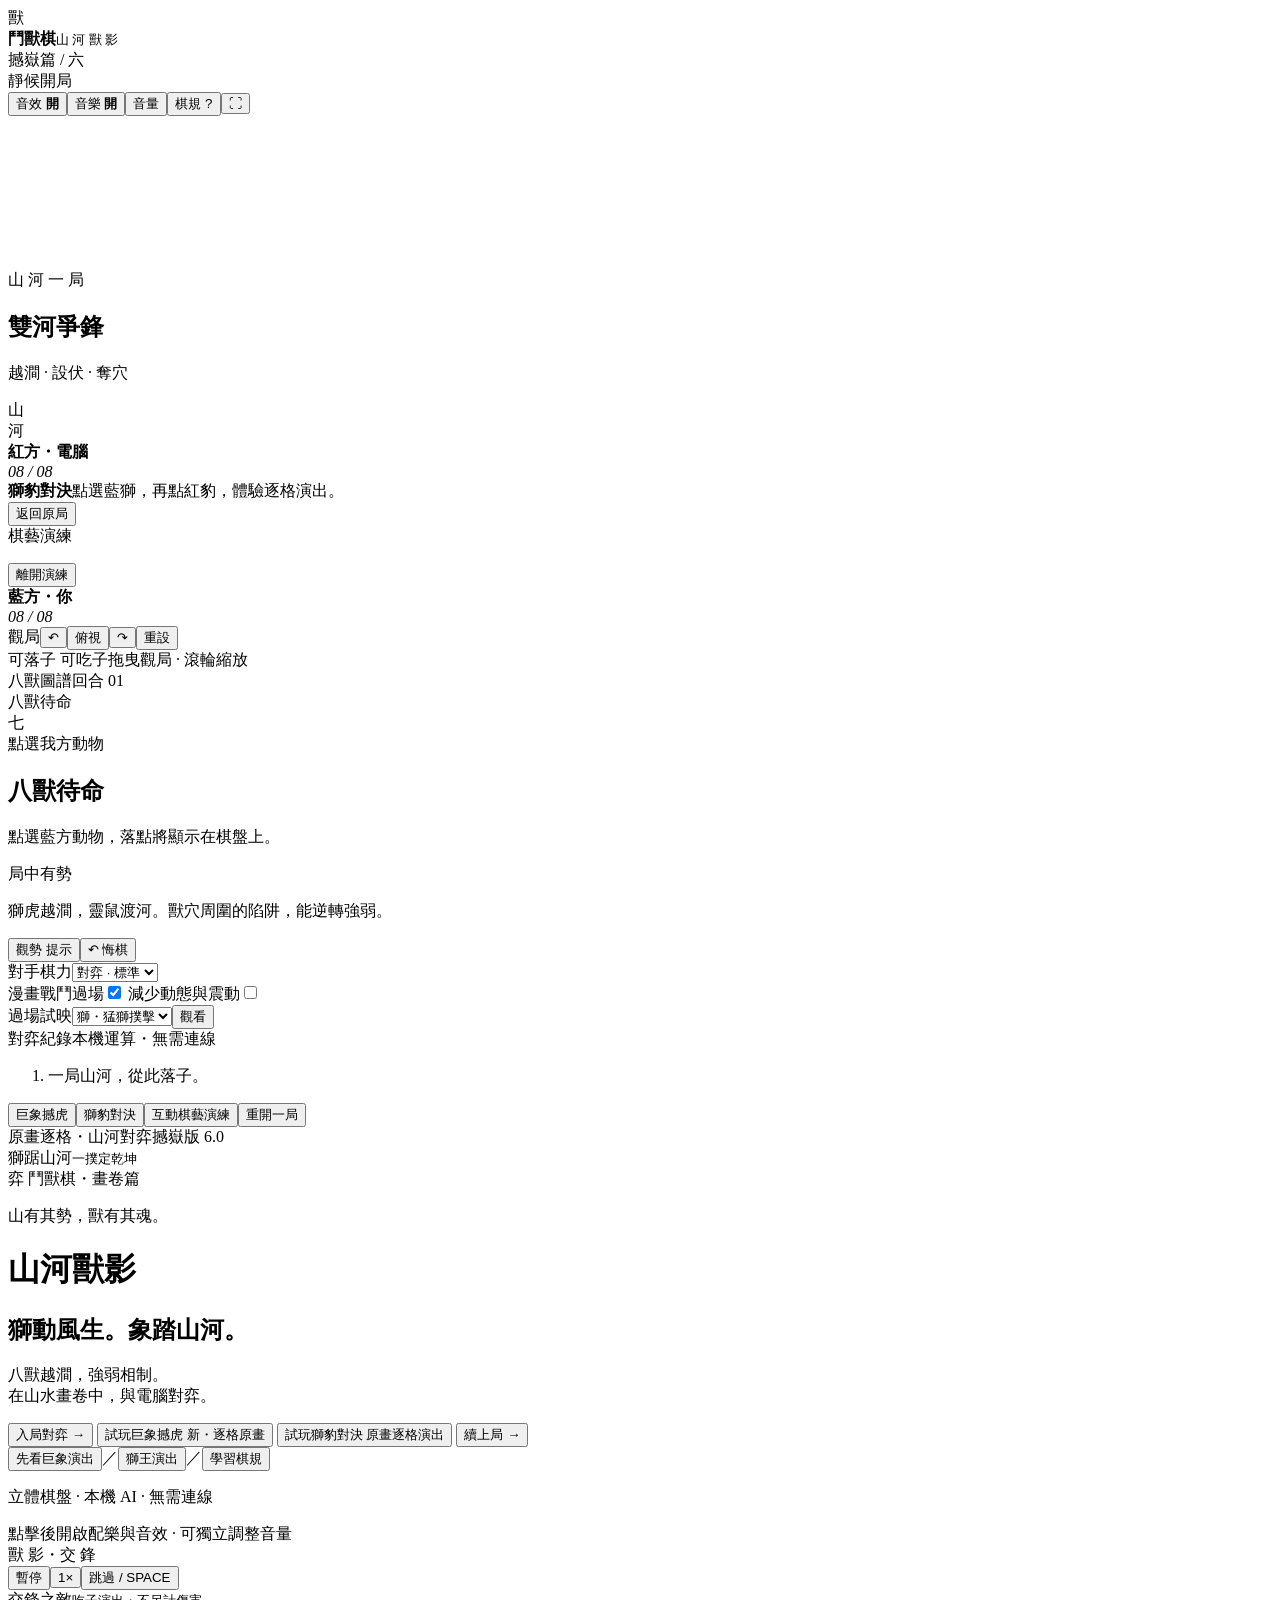
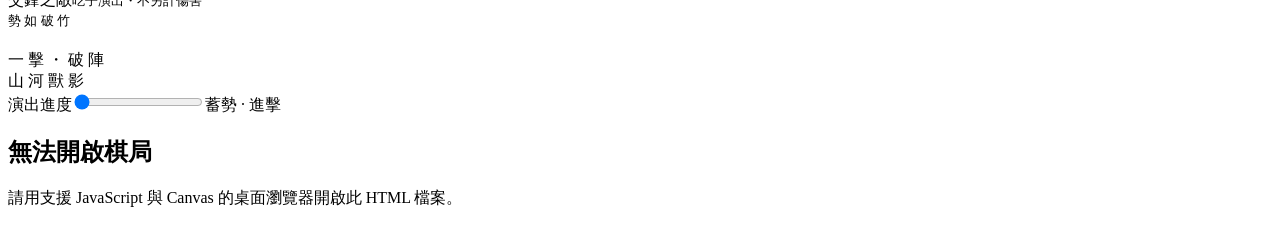
==== game/src/index.html @ 5ff9dad8 "Import approved painted game as Jungle King baseline" ====
<!doctype html>
<html lang="zh-Hant">
<head><meta name="application-name" content="Jungle King">
<meta charset="utf-8"><meta name="viewport" content="width=device-width,initial-scale=1,viewport-fit=cover"><meta name="theme-color" content="#1b2723">
<meta name="description" content="山河獸影：寫實漫畫風鬥獸棋。立體山水棋盤、八獸對弈、漫畫戰鬥過場，可離線與電腦對戰。">
<title>Jungle King | 山河獸影 · 撼嶽篇｜鬥獸棋</title>
<style>/*__CSS__*/</style>

</head>
<body>
<div id="app">
<header class="topbar">
 <div class="brand"><span class="brand-mark">獸</span><div><b>鬥獸棋</b><small>山 河 獸 影</small></div><span class="version">撼嶽篇 / 六</span></div>
 <div id="turnIndicator" class="turn-indicator" role="status"><i></i><span>靜候開局</span></div>
 <nav class="top-actions" aria-label="遊戲設定"><button id="soundBtn" class="icon-btn" aria-pressed="true">音效 <b>開</b></button><button id="musicBtn" class="icon-btn" title="踏嶽行軍・弦樂、撥弦、低銅管與戰鼓" aria-pressed="true">音樂 <b>開</b></button><button id="audioBtn" class="icon-btn" title="音樂與音效音量">音量</button><button id="helpBtn" class="icon-btn">棋規 <span>?</span></button><button id="fullBtn" class="icon-btn fullscreen" title="全螢幕">⛶</button></nav>
</header>
<main class="game-layout">
 <section id="arena" class="arena" aria-label="立體山水鬥獸棋棋盤">
  <canvas id="scene" tabindex="0" aria-label="點選我方動物，再點落點。拖曳旋轉棋盤，滾輪縮放；亦可使用方向鍵與 Enter。"></canvas>
  <div class="battlefield-title"><span class="eyebrow">山 河 一 局</span><h2>雙河爭鋒</h2><p>越澗 · 設伏 · 奪穴</p></div>
  <div class="field-seal" aria-hidden="true">山<br>河</div>
  <div class="side-status enemy"><span class="side-dot"></span><b>紅方・電腦</b><div id="enemyRoster" class="roster"></div><em id="enemyCount">08 / 08</em></div>
  <div id="pieceLabels" class="piece-labels" aria-hidden="true"></div><div id="boardCoords" class="board-coords" aria-hidden="true"></div>
  <div id="floatingMessage" class="floating-message" role="status" aria-live="polite"></div>
  <div id="scenarioBanner" class="scenario-banner hidden"><div><b id="scenarioTitle">獅豹對決</b><span id="scenarioInstruction">點選藍獅，再點紅豹，體驗逐格演出。</span></div><button id="exitScenario" class="small-btn">返回原局</button></div>
  <div id="trainingBanner" class="training-banner hidden"><div><span class="eyebrow">棋藝演練</span><b id="trainingTitle"></b><p id="trainingDesc"></p></div><button id="exitTraining" class="small-btn">離開演練</button></div>
  <div class="side-status player"><span class="side-dot"></span><b>藍方・你</b><div id="playerRoster" class="roster"></div><em id="playerCount">08 / 08</em></div>
  <div class="camera-controls"><span>觀局</span><button id="rotateLeft" title="向左旋轉">↶</button><button id="viewBtn" title="切換俯視">俯視</button><button id="rotateRight" title="向右旋轉">↷</button><button id="resetCamera" title="重設視角">重設</button></div>
  <div class="arena-caption"><span><i class="legend-dot"></i> 可落子</span><span><i class="legend-dot capture"></i> 可吃子</span><span class="drag-hint">拖曳觀局 · 滾輪縮放</span></div>
 </section>
 <aside class="command-panel">
  <div class="panel-heading"><span class="eyebrow">八獸圖譜</span><span id="roundLabel">回合 01</span></div>
  <section id="unitCard" class="unit-card"><div class="unit-visual"><span id="unitCode" class="unit-code">八獸待命</span><div id="unitPortrait"></div><span id="unitRank" class="unit-rank">七</span></div><div class="unit-info"><span id="unitClass" class="eyebrow">點選我方動物</span><h2 id="unitName">八獸待命</h2><div id="rankBars" class="rank-bars"></div><p id="unitDesc">點選藍方動物，落點將顯示在棋盤上。</p></div></section>
  <div id="tacticalStatus" class="tactical-status"><span class="eyebrow">局中有勢</span><p>獅虎越澗，靈鼠渡河。獸穴周圍的陷阱，能逆轉強弱。</p></div>
  <div class="action-row"><button id="hintBtn" class="action-btn">觀勢 <span>提示</span></button><button id="undoBtn" class="action-btn">↶ <span>悔棋</span></button></div>
  <div class="settings-row"><label for="difficulty">對手棋力</label><select id="difficulty"><option value="easy">初試 · 入門</option><option value="normal" selected>對弈 · 標準</option><option value="hard">高手 · 挑戰</option></select></div>
  <label class="toggle-row" for="cinematic"><span>漫畫戰鬥過場</span><input id="cinematic" type="checkbox" checked><span class="switch"></span></label>
  <label class="toggle-row" for="reduced"><span>減少動態與震動</span><input id="reduced" type="checkbox"><span class="switch"></span></label>
  <div class="demo-row"><label for="demoAnimal">過場試映</label><select id="demoAnimal" aria-label="選擇演示動物"><option value="7">獅・猛獅撲擊</option><option value="6">虎・猛虎躍澗</option><option value="5">豹・豹影閃擊</option><option value="4">狼・蒼狼追獵</option><option value="3">狗・獵犬突襲</option><option value="2">貓・靈貓疾撲</option><option value="1">鼠・靈鼠穿陣</option><option value="8">象・巨象撼地</option></select><button id="demoBtn" class="small-btn">觀看</button></div>
  <section class="battle-log"><div class="log-title"><span class="eyebrow">對弈紀錄</span><span id="aiStats">本機運算・無需連線</span></div><ol id="log"><li class="log-empty">一局山河，從此落子。</li></ol></section>
  <div class="secondary-actions"><button id="elephantScenarioBtn" class="small-btn">巨象撼虎</button><button id="scenarioBtn" class="small-btn">獅豹對決</button><button id="trainingBtn" class="small-btn">互動棋藝演練</button><button id="newBtn" class="small-btn">重開一局</button></div>
  <div class="panel-footer"><span>原畫逐格・山河對弈</span><span>撼嶽版 6.0</span></div>
 </aside>
</main>
<div id="intro" class="intro-overlay">
 <div class="intro-window painted-intro">
  <div class="cover-painting" id="coverPainting" aria-hidden="true"></div>
  <div class="cover-wash" aria-hidden="true"></div>
  <div class="cover-inscription" aria-hidden="true"><span>獅踞山河</span><small>一撲定乾坤</small></div>
  <div class="intro-copy">
   <div class="eyebrow"><span class="seal-mini">弈</span> 鬥獸棋・畫卷篇</div>
   <p class="intro-kicker">山有其勢，獸有其魂。</p>
   <h1>山河<span>獸影</span></h1>
   <div class="intro-rule"></div>
   <h2>獅動風生。象踏山河。</h2>
   <p class="intro-desc">八獸越澗，強弱相制。<br>在山水畫卷中，與電腦對弈。</p>
   <button id="startBtn" class="primary-btn">入局對弈 <span>→</span></button>
   <button id="elephantIntro" class="scenario-launch elephant-launch">試玩巨象撼虎 <span>新・逐格原畫</span></button>
   <button id="scenarioIntro" class="scenario-launch">試玩獅豹對決 <span>原畫逐格演出</span></button>
   <button id="resumeBtn" class="resume-btn hidden">續上局 →</button>
   <div class="intro-bottom"><button id="introElephantDemo">先看巨象演出</button><span>／</span><button id="introDemo">獅王演出</button><span>／</span><button id="introTraining">學習棋規</button></div>
   <p class="edition-note">立體棋盤 · 本機 AI · 無需連線</p>
  </div>
  <div class="intro-footnote">點擊後開啟配樂與音效 · 可獨立調整音量</div>
 </div>
</div>
<div id="battleUI" class="battle-ui hidden" aria-live="polite">
 <div class="cinema-bar top"><span>獸 影・交 鋒</span><span id="battleWho"></span><span id="filmKind" class="film-kind"></span><div class="film-controls"><button id="pauseBattle" aria-pressed="false" title="暫停演出">暫停</button><button id="speedBattle" title="切換播放速度">1×</button><button id="skipBattle">跳過 / SPACE</button></div></div>
 <div id="battleCutin" class="battle-cutin"><div id="battlePortrait"></div><div class="cutin-copy"><span id="battleUnitCode" class="eyebrow"></span><b id="battleQuote"></b></div></div>
 <div class="battle-target"><span>交鋒之敵</span><b id="targetName"></b><small>吃子演出・不另計傷害</small></div>
 <div id="attackTitle" class="attack-title"><small>勢 如 破 竹</small><h2 id="attackName"></h2></div>
 <div id="impactWord" class="impact-word" role="img" aria-label="破・擊破敵獸"><img id="brushImpact" alt="" draggable="false"><span>一 擊 ・ 破 陣</span></div><div id="impactFlash" class="impact-flash"></div><div class="speed-lines"></div>
 <div class="cinema-bar bottom"><span>山 河 獸 影</span><div class="energy-meter"><i></i></div><label class="film-seek-label"><span class="sr-only">演出進度</span><input id="filmSeek" type="range" min="0" max="1000" value="0" aria-label="演出進度"></label><span id="combatTime">蓄勢 · 進擊</span></div>
</div>
<dialog id="helpDialog" class="modal help-modal"><div class="modal-header"><div><span class="eyebrow">入局須知</span><h2>棋規與操作</h2></div><button class="close-dialog" data-close="helpDialog" aria-label="關閉">×</button></div>
 <div class="rules-goal"><b>奪穴，即勝。</b><p>任何一隻動物進入敵方獸穴，立即獲勝。吃掉所有敵子，或令對方無合法走法，也會獲勝。</p></div><div class="rank-reference" id="rankReference"></div>
 <div class="rule-grid"><section><h3>一・行棋與強弱</h3><p>每次走一隻，向上、下、左、右一格，不走斜線。高階可吃同階或低階，不可走進自己的獸穴。</p></section><section><h3>二・鼠能勝象</h3><p>陸地上的鼠能吃象，象不能吃鼠。只有鼠能進水；水中兩鼠可以互吃，不能跨越岸線吃子。</p></section><section><h3>三・獅虎越澗</h3><p>獅、虎可沿橫向或直向跳至對岸，落點仍按等級判定吃子。路線有任何一方的鼠，都不能跳。</p></section><section><h3>四・陷阱與和局</h3><p>走進敵方陷阱，就能被對方任何棋子吃掉；離開後恢復。相同局面及輪次出現三次，或連續100手未吃子，判和。</p></section></div>
 <div class="manual-controls"><b>操作</b><p>點選我方動物，再點高亮格。拖曳旋轉、滾輪縮放；方向鍵移動游標、Enter 選取、Esc 取消。戰鬥時按 Space 跳過，P 暫停；上方可切換半速與原速。試映時可拖動進度條。悔棋會撤回你和電腦的上一輪。</p><p>戰鬥過場只呈現吃子，不改變規則，沒有血量、暴擊或命中率。獅對豹採用已確認的16幅連續原畫，呈現伏身、蹬地、騰空、接觸與落地；獅對其他動物使用只包含獅子的逐格特寫，保留正確對手；巨象對虎採用13幅獨立姿勢原畫，呈現移重、踏進、重壓與落定；象對其他動物使用象的逐格特寫，保留正確對手。其餘六種動物的進攻仍以漫畫分鏡呈現，不冒用獅或象的片段。棋盤為立體投影配插畫棋子，並非完整3D動物模型。原創配樂、同步戰鼓聲軌與合成動物叫聲已嵌入本檔，無需連線。切換到其他分頁時暫停聲音及過場。</p></div>
 <p class="source-note">本版採「狼四、狗三」及以上規則，地方玩法可能不同。插畫取自本次對話中已確認的概念圖，局面由程式即時繪製，不是將概念圖當作可點擊棋盤。</p><button class="primary-btn" data-close="helpDialog">返回棋局 →</button>
</dialog>
<dialog id="audioDialog" class="modal audio-modal"><div class="modal-header"><div><span class="eyebrow">山河有聲</span><h2>弦音與戰鼓</h2></div><button class="close-dialog" data-close="audioDialog" aria-label="關閉">×</button></div>
<p class="audio-description">落子聽弦，交鋒聞鼓。《踏嶽行軍》：132拍／分鐘，32小節主題。撥弦與笛聲呼應，弦樂、低銅管、太鼓與定音鼓推進；交鋒時同步加入戰鼓層，命中一刻配樂稍讓位給獸鳴與重擊。</p>
<div class="audio-slider"><label for="musicVolume">背景配樂 <output id="musicVolumeValue" for="musicVolume">48%</output></label><input id="musicVolume" type="range" min="0" max="100" value="48" aria-label="背景配樂音量"></div>
<div class="audio-slider"><label for="sfxVolume">動物與戰鬥音效 <output id="sfxVolumeValue" for="sfxVolume">72%</output></label><input id="sfxVolume" type="range" min="0" max="100" value="72" aria-label="音效音量"></div>
<div class="sound-audition"><label for="soundAnimal">獸鳴試聽</label><select id="soundAnimal"><option value="8">象・嘶鳴</option><option value="7">獅・低吼</option><option value="6">虎・咆哮</option><option value="5">豹・嘶吼</option><option value="4">狼・長嚎</option><option value="3">犬・吠聲</option><option value="2">貓・嘶叫</option><option value="1">鼠・尖鳴</option></select><button id="testAnimalCall" class="action-btn">試聽獸鳴</button></div><div class="audio-controls"><button id="audioMusicToggle" class="action-btn">暫停配樂</button><button id="testSound" class="action-btn">試聽擊破音效</button></div><p class="audio-note">右上角可分別關閉音樂及音效。設定儲存在這個瀏覽器；獸鳴為分物種設計的合成擬聲，不是野生動物錄音。配樂採 TimGM6mb 樂器音色演奏原創旋律。</p></dialog>
<dialog id="confirmDialog" class="modal compact-modal"><div class="eyebrow">另起一局</div><h2>重開棋局？</h2><p>目前棋局與悔棋紀錄會被重設，音效及難度設定不變。</p><div class="modal-buttons"><button class="action-btn" data-close="confirmDialog">保留棋局</button><button id="confirmNew" class="primary-btn">重新開局</button></div></dialog>
<dialog id="resultDialog" class="modal result-modal"><span id="resultCode" class="eyebrow"></span><div id="resultEmblem">勝</div><h2 id="resultTitle"></h2><p id="resultReason"></p><div id="resultSummary"></div><div class="modal-buttons"><button id="reviewBtn" class="action-btn">檢視棋盤</button><button id="rematchBtn" class="primary-btn">再戰一局 →</button></div></dialog>
<div id="toast" class="toast" role="status" aria-live="polite"></div><div id="fatal" class="fatal hidden"><h2>無法開啟棋局</h2><p id="fatalText"></p><p>請用支援 JavaScript 與 Canvas 的桌面瀏覽器開啟此 HTML 檔案。</p></div><noscript><div class="open-file-note">請將此 HTML 檔案儲存後，在 Chrome、Edge、Firefox 或 Safari 開啟。聊天或檔案管理器的預覽不一定會執行遊戲。</div></noscript>
</div>
<script>/*__ASSETS__*/</script><script>/*__RULES__*/</script><script>/*__AI__*/</script><script>/*__AUDIO_ASSETS__*/</script><script>/*__AUDIO__*/</script><script>/*__COMBAT__*/</script><script>/*__PAINTED__*/</script><script>/*__RENDERER__*/</script><script>/*__APP__*/</script>
</body>
</html>
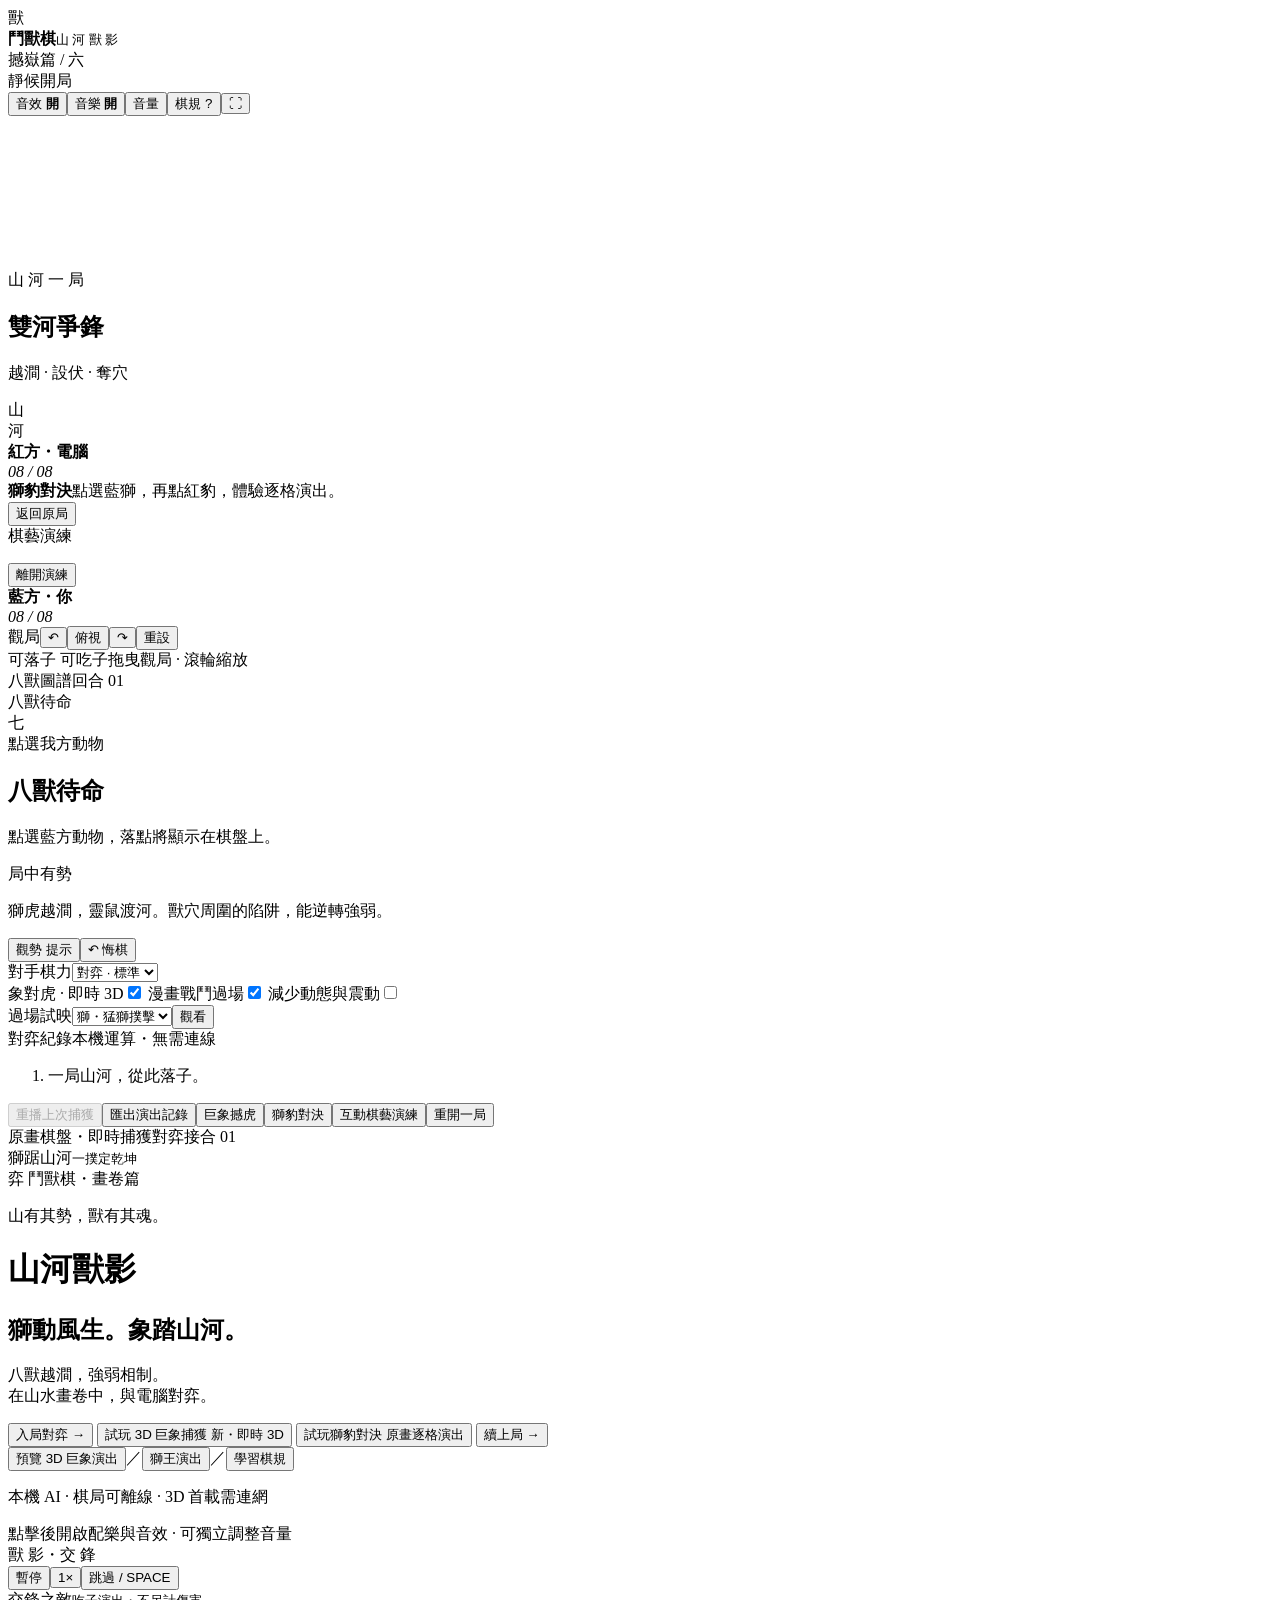
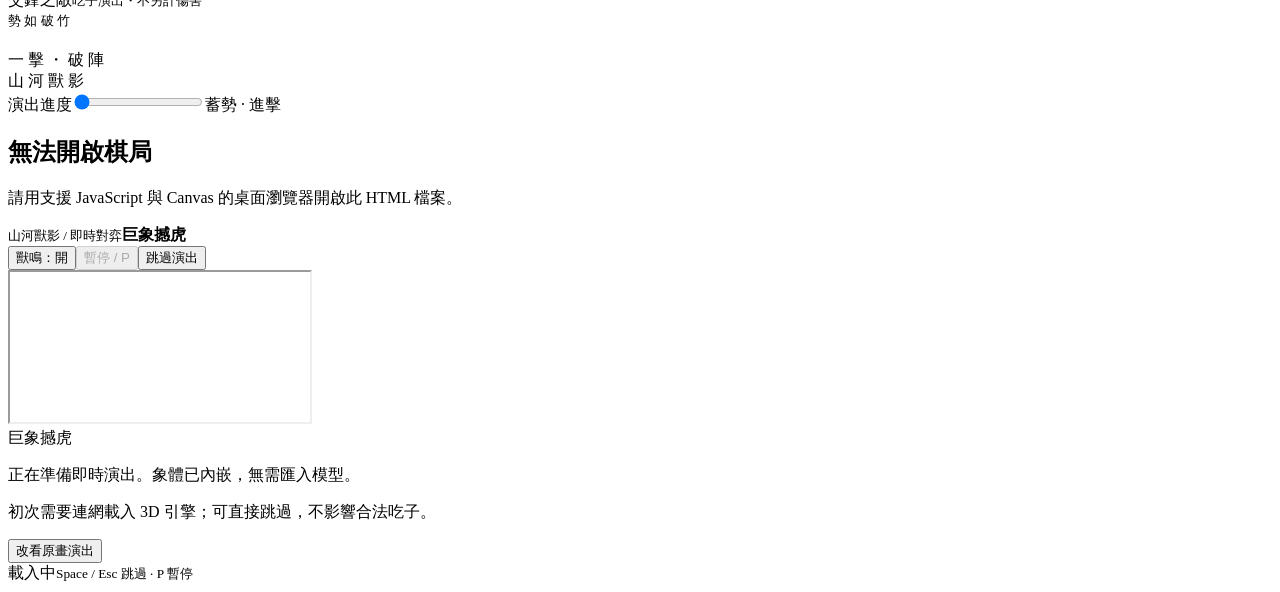
==== commit 3fb3e70a: "Add real-time elephant capture on separate 3D development branch" ====
--- a/game/src/index.html
+++ b/game/src/index.html
@@ -2,8 +2,8 @@
 <html lang="zh-Hant">
 <head><meta name="application-name" content="Jungle King">
 <meta charset="utf-8"><meta name="viewport" content="width=device-width,initial-scale=1,viewport-fit=cover"><meta name="theme-color" content="#1b2723">
-<meta name="description" content="山河獸影：寫實漫畫風鬥獸棋。立體山水棋盤、八獸對弈、漫畫戰鬥過場，可離線與電腦對戰。">
-<title>Jungle King | 山河獸影 · 撼嶽篇｜鬥獸棋</title>
+<meta name="description" content="山河獸影：寫實漫畫風鬥獸棋。立體山水棋盤、八獸對弈、原畫與即時 3D 捕獲。棋局可離線；首次 3D 引擎載入需要網路。">
+<title>Jungle King | 山河獸影 · 實時對弈｜鬥獸棋</title>
 <style>/*__CSS__*/</style>
 
 </head>
@@ -34,12 +34,13 @@
   <div id="tacticalStatus" class="tactical-status"><span class="eyebrow">局中有勢</span><p>獅虎越澗，靈鼠渡河。獸穴周圍的陷阱，能逆轉強弱。</p></div>
   <div class="action-row"><button id="hintBtn" class="action-btn">觀勢 <span>提示</span></button><button id="undoBtn" class="action-btn">↶ <span>悔棋</span></button></div>
   <div class="settings-row"><label for="difficulty">對手棋力</label><select id="difficulty"><option value="easy">初試 · 入門</option><option value="normal" selected>對弈 · 標準</option><option value="hard">高手 · 挑戰</option></select></div>
-  <label class="toggle-row" for="cinematic"><span>漫畫戰鬥過場</span><input id="cinematic" type="checkbox" checked><span class="switch"></span></label>
+  <label class="toggle-row" for="real3d"><span>象對虎 · 即時 3D</span><input type="checkbox" id="real3d" checked><span class="switch"></span></label>
+<label class="toggle-row" for="cinematic"><span>漫畫戰鬥過場</span><input id="cinematic" type="checkbox" checked><span class="switch"></span></label>
   <label class="toggle-row" for="reduced"><span>減少動態與震動</span><input id="reduced" type="checkbox"><span class="switch"></span></label>
   <div class="demo-row"><label for="demoAnimal">過場試映</label><select id="demoAnimal" aria-label="選擇演示動物"><option value="7">獅・猛獅撲擊</option><option value="6">虎・猛虎躍澗</option><option value="5">豹・豹影閃擊</option><option value="4">狼・蒼狼追獵</option><option value="3">狗・獵犬突襲</option><option value="2">貓・靈貓疾撲</option><option value="1">鼠・靈鼠穿陣</option><option value="8">象・巨象撼地</option></select><button id="demoBtn" class="small-btn">觀看</button></div>
   <section class="battle-log"><div class="log-title"><span class="eyebrow">對弈紀錄</span><span id="aiStats">本機運算・無需連線</span></div><ol id="log"><li class="log-empty">一局山河，從此落子。</li></ol></section>
-  <div class="secondary-actions"><button id="elephantScenarioBtn" class="small-btn">巨象撼虎</button><button id="scenarioBtn" class="small-btn">獅豹對決</button><button id="trainingBtn" class="small-btn">互動棋藝演練</button><button id="newBtn" class="small-btn">重開一局</button></div>
-  <div class="panel-footer"><span>原畫逐格・山河對弈</span><span>撼嶽版 6.0</span></div>
+  <div class="secondary-actions"><button id="replayCapture" class="small-btn" disabled>重播上次捕獲</button><button id="captureReport" class="small-btn">匯出演出記錄</button><button id="elephantScenarioBtn" class="small-btn">巨象撼虎</button><button id="scenarioBtn" class="small-btn">獅豹對決</button><button id="trainingBtn" class="small-btn">互動棋藝演練</button><button id="newBtn" class="small-btn">重開一局</button></div>
+  <div class="panel-footer"><span>原畫棋盤・即時捕獲</span><span>對弈接合 01</span></div>
  </aside>
 </main>
 <div id="intro" class="intro-overlay">
@@ -55,11 +56,11 @@
    <h2>獅動風生。象踏山河。</h2>
    <p class="intro-desc">八獸越澗，強弱相制。<br>在山水畫卷中，與電腦對弈。</p>
    <button id="startBtn" class="primary-btn">入局對弈 <span>→</span></button>
-   <button id="elephantIntro" class="scenario-launch elephant-launch">試玩巨象撼虎 <span>新・逐格原畫</span></button>
+   <button id="elephantIntro" class="scenario-launch elephant-launch">試玩 3D 巨象捕獲 <span>新・即時 3D</span></button>
    <button id="scenarioIntro" class="scenario-launch">試玩獅豹對決 <span>原畫逐格演出</span></button>
    <button id="resumeBtn" class="resume-btn hidden">續上局 →</button>
-   <div class="intro-bottom"><button id="introElephantDemo">先看巨象演出</button><span>／</span><button id="introDemo">獅王演出</button><span>／</span><button id="introTraining">學習棋規</button></div>
-   <p class="edition-note">立體棋盤 · 本機 AI · 無需連線</p>
+   <div class="intro-bottom"><button id="introElephantDemo">預覽 3D 巨象演出</button><span>／</span><button id="introDemo">獅王演出</button><span>／</span><button id="introTraining">學習棋規</button></div>
+   <p class="edition-note">本機 AI · 棋局可離線 · 3D 首載需連網</p>
   </div>
   <div class="intro-footnote">點擊後開啟配樂與音效 · 可獨立調整音量</div>
  </div>
@@ -77,7 +78,7 @@
  <div class="rule-grid"><section><h3>一・行棋與強弱</h3><p>每次走一隻，向上、下、左、右一格，不走斜線。高階可吃同階或低階，不可走進自己的獸穴。</p></section><section><h3>二・鼠能勝象</h3><p>陸地上的鼠能吃象，象不能吃鼠。只有鼠能進水；水中兩鼠可以互吃，不能跨越岸線吃子。</p></section><section><h3>三・獅虎越澗</h3><p>獅、虎可沿橫向或直向跳至對岸，落點仍按等級判定吃子。路線有任何一方的鼠，都不能跳。</p></section><section><h3>四・陷阱與和局</h3><p>走進敵方陷阱，就能被對方任何棋子吃掉；離開後恢復。相同局面及輪次出現三次，或連續100手未吃子，判和。</p></section></div>
  <div class="manual-controls"><b>操作</b><p>點選我方動物，再點高亮格。拖曳旋轉、滾輪縮放；方向鍵移動游標、Enter 選取、Esc 取消。戰鬥時按 Space 跳過，P 暫停；上方可切換半速與原速。試映時可拖動進度條。悔棋會撤回你和電腦的上一輪。</p><p>戰鬥過場只呈現吃子，不改變規則，沒有血量、暴擊或命中率。獅對豹採用已確認的16幅連續原畫，呈現伏身、蹬地、騰空、接觸與落地；獅對其他動物使用只包含獅子的逐格特寫，保留正確對手；巨象對虎採用13幅獨立姿勢原畫，呈現移重、踏進、重壓與落定；象對其他動物使用象的逐格特寫，保留正確對手。其餘六種動物的進攻仍以漫畫分鏡呈現，不冒用獅或象的片段。棋盤為立體投影配插畫棋子，並非完整3D動物模型。原創配樂、同步戰鼓聲軌與合成動物叫聲已嵌入本檔，無需連線。切換到其他分頁時暫停聲音及過場。</p></div>
  <p class="source-note">本版採「狼四、狗三」及以上規則，地方玩法可能不同。插畫取自本次對話中已確認的概念圖，局面由程式即時繪製，不是將概念圖當作可點擊棋盤。</p><button class="primary-btn" data-close="helpDialog">返回棋局 →</button>
-</dialog>
+<div class="runtime-note"><b>象虎即時 3D 捕獲</b><p>巨象捕獲猛虎使用 Three.js + Rapier；其餘組合保留原畫演出。GLB 模型隨包內嵌，自動載入。首次即時演出需連網載入固定版本引擎。不能載入、沒有可確認接觸或失去圖形裝置時，切換到原畫演出。合法吃子不由物理決定。</p><p>演出中按 P 暫停；Space 或 Esc 跳過。切換分頁會暫停，回來後按繼續。重播不改變棋局。減少動態模式使用較短原畫演出。</p><p>African Elephant Bull 3D model by AnimalAnimator.com, CC BY 4.0. Texture resizing, alignment and custom stomp adapter. 作者、授權與修改說明見隨包 CREDITS.txt；不代表原作者認可本遊戲。</p></div></dialog>
 <dialog id="audioDialog" class="modal audio-modal"><div class="modal-header"><div><span class="eyebrow">山河有聲</span><h2>弦音與戰鼓</h2></div><button class="close-dialog" data-close="audioDialog" aria-label="關閉">×</button></div>
 <p class="audio-description">落子聽弦，交鋒聞鼓。《踏嶽行軍》：132拍／分鐘，32小節主題。撥弦與笛聲呼應，弦樂、低銅管、太鼓與定音鼓推進；交鋒時同步加入戰鼓層，命中一刻配樂稍讓位給獸鳴與重擊。</p>
 <div class="audio-slider"><label for="musicVolume">背景配樂 <output id="musicVolumeValue" for="musicVolume">48%</output></label><input id="musicVolume" type="range" min="0" max="100" value="48" aria-label="背景配樂音量"></div>
@@ -87,6 +88,12 @@
 <dialog id="resultDialog" class="modal result-modal"><span id="resultCode" class="eyebrow"></span><div id="resultEmblem">勝</div><h2 id="resultTitle"></h2><p id="resultReason"></p><div id="resultSummary"></div><div class="modal-buttons"><button id="reviewBtn" class="action-btn">檢視棋盤</button><button id="rematchBtn" class="primary-btn">再戰一局 →</button></div></dialog>
 <div id="toast" class="toast" role="status" aria-live="polite"></div><div id="fatal" class="fatal hidden"><h2>無法開啟棋局</h2><p id="fatalText"></p><p>請用支援 JavaScript 與 Canvas 的桌面瀏覽器開啟此 HTML 檔案。</p></div><noscript><div class="open-file-note">請將此 HTML 檔案儲存後，在 Chrome、Edge、Firefox 或 Safari 開啟。聊天或檔案管理器的預覽不一定會執行遊戲。</div></noscript>
 </div>
+<section id="captureLayer" class="capture-layer" role="dialog" aria-modal="true" aria-label="巨象撼虎即時演出" aria-hidden="true" inert>
+ <header class="capture-bar"><div><small>山河獸影 / 即時對弈</small><strong id="captureWho">巨象撼虎</strong></div><div class="capture-actions"><button id="captureSound" aria-pressed="true">獸鳴：開</button><button id="capturePause" disabled>暫停 / P</button><button id="captureSkip">跳過演出</button></div></header>
+ <div class="capture-stage"><iframe id="captureFrame" title="即時象虎戰鬥" sandbox="allow-scripts allow-same-origin" tabindex="-1" allow="autoplay"></iframe><div id="captureLoading" class="capture-loading"><span>巨象撼虎</span><p>正在準備即時演出。象體已內嵌，無需匯入模型。</p><p>初次需要連網載入 3D 引擎；可直接跳過，不影響合法吃子。</p><button id="captureFallback">改看原畫演出</button></div></div>
+ <footer class="capture-footer"><span id="captureStatus" role="status" aria-live="polite">載入中</span><small>Space / Esc 跳過 · P 暫停</small></footer>
+</section>
+<script>/*__CAPTURE_CONTRACT__*/</script><script>/*__CAPTURE_PRESENTER__*/</script><script>/*__CAPTURE_FOLEY__*/</script>
 <script>/*__ASSETS__*/</script><script>/*__RULES__*/</script><script>/*__AI__*/</script><script>/*__AUDIO_ASSETS__*/</script><script>/*__AUDIO__*/</script><script>/*__COMBAT__*/</script><script>/*__PAINTED__*/</script><script>/*__RENDERER__*/</script><script>/*__APP__*/</script>
 </body>
 </html>
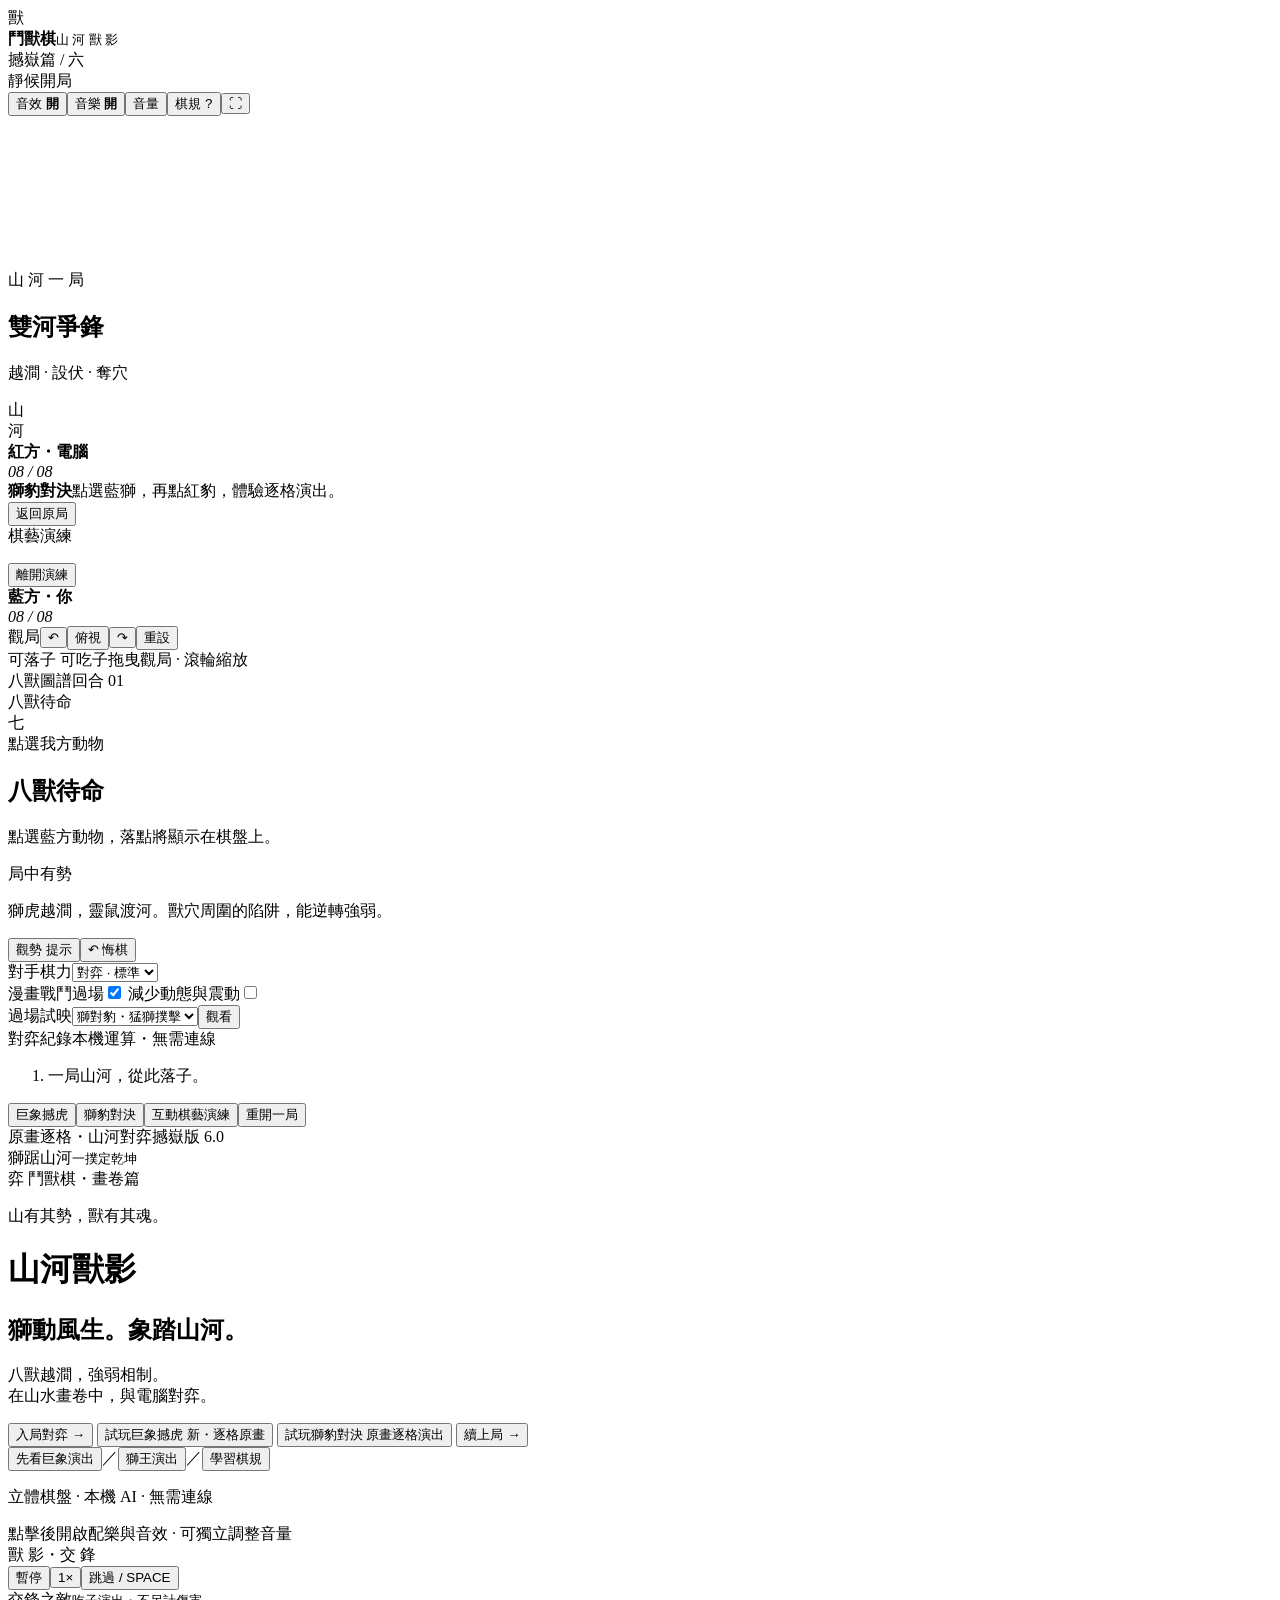
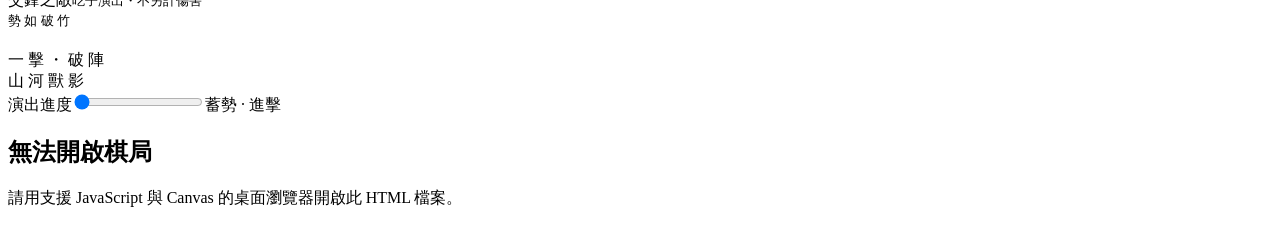
==== commit b1506880: "Add the painted lion vs tiger cutscene and standardize cutscene filenames" ====
--- a/game/src/index.html
+++ b/game/src/index.html
@@ -2,8 +2,8 @@
 <html lang="zh-Hant">
 <head><meta name="application-name" content="Jungle King">
 <meta charset="utf-8"><meta name="viewport" content="width=device-width,initial-scale=1,viewport-fit=cover"><meta name="theme-color" content="#1b2723">
-<meta name="description" content="山河獸影：寫實漫畫風鬥獸棋。立體山水棋盤、八獸對弈、原畫與即時 3D 捕獲。棋局可離線；首次 3D 引擎載入需要網路。">
-<title>Jungle King | 山河獸影 · 實時對弈｜鬥獸棋</title>
+<meta name="description" content="山河獸影：寫實漫畫風鬥獸棋。立體山水棋盤、八獸對弈、漫畫戰鬥過場，可離線與電腦對戰。">
+<title>Jungle King | 山河獸影 · 撼嶽篇｜鬥獸棋</title>
 <style>/*__CSS__*/</style>
 
 </head>
@@ -34,13 +34,12 @@
   <div id="tacticalStatus" class="tactical-status"><span class="eyebrow">局中有勢</span><p>獅虎越澗，靈鼠渡河。獸穴周圍的陷阱，能逆轉強弱。</p></div>
   <div class="action-row"><button id="hintBtn" class="action-btn">觀勢 <span>提示</span></button><button id="undoBtn" class="action-btn">↶ <span>悔棋</span></button></div>
   <div class="settings-row"><label for="difficulty">對手棋力</label><select id="difficulty"><option value="easy">初試 · 入門</option><option value="normal" selected>對弈 · 標準</option><option value="hard">高手 · 挑戰</option></select></div>
-  <label class="toggle-row" for="real3d"><span>象對虎 · 即時 3D</span><input type="checkbox" id="real3d" checked><span class="switch"></span></label>
-<label class="toggle-row" for="cinematic"><span>漫畫戰鬥過場</span><input id="cinematic" type="checkbox" checked><span class="switch"></span></label>
+  <label class="toggle-row" for="cinematic"><span>漫畫戰鬥過場</span><input id="cinematic" type="checkbox" checked><span class="switch"></span></label>
   <label class="toggle-row" for="reduced"><span>減少動態與震動</span><input id="reduced" type="checkbox"><span class="switch"></span></label>
-  <div class="demo-row"><label for="demoAnimal">過場試映</label><select id="demoAnimal" aria-label="選擇演示動物"><option value="7">獅・猛獅撲擊</option><option value="6">虎・猛虎躍澗</option><option value="5">豹・豹影閃擊</option><option value="4">狼・蒼狼追獵</option><option value="3">狗・獵犬突襲</option><option value="2">貓・靈貓疾撲</option><option value="1">鼠・靈鼠穿陣</option><option value="8">象・巨象撼地</option></select><button id="demoBtn" class="small-btn">觀看</button></div>
+  <div class="demo-row"><label for="demoAnimal">過場試映</label><select id="demoAnimal" aria-label="選擇演示對戰"><option value="7">獅對豹・猛獅撲擊</option><option value="lion-tiger">獅對虎・逐格原畫</option><option value="6">虎・猛虎躍澗</option><option value="5">豹・豹影閃擊</option><option value="4">狼・蒼狼追獵</option><option value="3">狗・獵犬突襲</option><option value="2">貓・靈貓疾撲</option><option value="1">鼠・靈鼠穿陣</option><option value="8">象・巨象撼地</option></select><button id="demoBtn" class="small-btn">觀看</button></div>
   <section class="battle-log"><div class="log-title"><span class="eyebrow">對弈紀錄</span><span id="aiStats">本機運算・無需連線</span></div><ol id="log"><li class="log-empty">一局山河，從此落子。</li></ol></section>
-  <div class="secondary-actions"><button id="replayCapture" class="small-btn" disabled>重播上次捕獲</button><button id="captureReport" class="small-btn">匯出演出記錄</button><button id="elephantScenarioBtn" class="small-btn">巨象撼虎</button><button id="scenarioBtn" class="small-btn">獅豹對決</button><button id="trainingBtn" class="small-btn">互動棋藝演練</button><button id="newBtn" class="small-btn">重開一局</button></div>
-  <div class="panel-footer"><span>原畫棋盤・即時捕獲</span><span>對弈接合 01</span></div>
+  <div class="secondary-actions"><button id="elephantScenarioBtn" class="small-btn">巨象撼虎</button><button id="scenarioBtn" class="small-btn">獅豹對決</button><button id="trainingBtn" class="small-btn">互動棋藝演練</button><button id="newBtn" class="small-btn">重開一局</button></div>
+  <div class="panel-footer"><span>原畫逐格・山河對弈</span><span>撼嶽版 6.0</span></div>
  </aside>
 </main>
 <div id="intro" class="intro-overlay">
@@ -56,11 +55,11 @@
    <h2>獅動風生。象踏山河。</h2>
    <p class="intro-desc">八獸越澗，強弱相制。<br>在山水畫卷中，與電腦對弈。</p>
    <button id="startBtn" class="primary-btn">入局對弈 <span>→</span></button>
-   <button id="elephantIntro" class="scenario-launch elephant-launch">試玩 3D 巨象捕獲 <span>新・即時 3D</span></button>
+   <button id="elephantIntro" class="scenario-launch elephant-launch">試玩巨象撼虎 <span>新・逐格原畫</span></button>
    <button id="scenarioIntro" class="scenario-launch">試玩獅豹對決 <span>原畫逐格演出</span></button>
    <button id="resumeBtn" class="resume-btn hidden">續上局 →</button>
-   <div class="intro-bottom"><button id="introElephantDemo">預覽 3D 巨象演出</button><span>／</span><button id="introDemo">獅王演出</button><span>／</span><button id="introTraining">學習棋規</button></div>
-   <p class="edition-note">本機 AI · 棋局可離線 · 3D 首載需連網</p>
+   <div class="intro-bottom"><button id="introElephantDemo">先看巨象演出</button><span>／</span><button id="introDemo">獅王演出</button><span>／</span><button id="introTraining">學習棋規</button></div>
+   <p class="edition-note">立體棋盤 · 本機 AI · 無需連線</p>
   </div>
   <div class="intro-footnote">點擊後開啟配樂與音效 · 可獨立調整音量</div>
  </div>
@@ -78,7 +77,7 @@
  <div class="rule-grid"><section><h3>一・行棋與強弱</h3><p>每次走一隻，向上、下、左、右一格，不走斜線。高階可吃同階或低階，不可走進自己的獸穴。</p></section><section><h3>二・鼠能勝象</h3><p>陸地上的鼠能吃象，象不能吃鼠。只有鼠能進水；水中兩鼠可以互吃，不能跨越岸線吃子。</p></section><section><h3>三・獅虎越澗</h3><p>獅、虎可沿橫向或直向跳至對岸，落點仍按等級判定吃子。路線有任何一方的鼠，都不能跳。</p></section><section><h3>四・陷阱與和局</h3><p>走進敵方陷阱，就能被對方任何棋子吃掉；離開後恢復。相同局面及輪次出現三次，或連續100手未吃子，判和。</p></section></div>
  <div class="manual-controls"><b>操作</b><p>點選我方動物，再點高亮格。拖曳旋轉、滾輪縮放；方向鍵移動游標、Enter 選取、Esc 取消。戰鬥時按 Space 跳過，P 暫停；上方可切換半速與原速。試映時可拖動進度條。悔棋會撤回你和電腦的上一輪。</p><p>戰鬥過場只呈現吃子，不改變規則，沒有血量、暴擊或命中率。獅對豹採用已確認的16幅連續原畫，呈現伏身、蹬地、騰空、接觸與落地；獅對其他動物使用只包含獅子的逐格特寫，保留正確對手；巨象對虎採用13幅獨立姿勢原畫，呈現移重、踏進、重壓與落定；象對其他動物使用象的逐格特寫，保留正確對手。其餘六種動物的進攻仍以漫畫分鏡呈現，不冒用獅或象的片段。棋盤為立體投影配插畫棋子，並非完整3D動物模型。原創配樂、同步戰鼓聲軌與合成動物叫聲已嵌入本檔，無需連線。切換到其他分頁時暫停聲音及過場。</p></div>
  <p class="source-note">本版採「狼四、狗三」及以上規則，地方玩法可能不同。插畫取自本次對話中已確認的概念圖，局面由程式即時繪製，不是將概念圖當作可點擊棋盤。</p><button class="primary-btn" data-close="helpDialog">返回棋局 →</button>
-<div class="runtime-note"><b>象虎即時 3D 捕獲</b><p>巨象捕獲猛虎使用 Three.js + Rapier；其餘組合保留原畫演出。GLB 模型隨包內嵌，自動載入。首次即時演出需連網載入固定版本引擎。不能載入、沒有可確認接觸或失去圖形裝置時，切換到原畫演出。合法吃子不由物理決定。</p><p>演出中按 P 暫停；Space 或 Esc 跳過。切換分頁會暫停，回來後按繼續。重播不改變棋局。減少動態模式使用較短原畫演出。</p><p>African Elephant Bull 3D model by AnimalAnimator.com, CC BY 4.0. Texture resizing, alignment and custom stomp adapter. 作者、授權與修改說明見隨包 CREDITS.txt；不代表原作者認可本遊戲。</p></div></dialog>
+</dialog>
 <dialog id="audioDialog" class="modal audio-modal"><div class="modal-header"><div><span class="eyebrow">山河有聲</span><h2>弦音與戰鼓</h2></div><button class="close-dialog" data-close="audioDialog" aria-label="關閉">×</button></div>
 <p class="audio-description">落子聽弦，交鋒聞鼓。《踏嶽行軍》：132拍／分鐘，32小節主題。撥弦與笛聲呼應，弦樂、低銅管、太鼓與定音鼓推進；交鋒時同步加入戰鼓層，命中一刻配樂稍讓位給獸鳴與重擊。</p>
 <div class="audio-slider"><label for="musicVolume">背景配樂 <output id="musicVolumeValue" for="musicVolume">48%</output></label><input id="musicVolume" type="range" min="0" max="100" value="48" aria-label="背景配樂音量"></div>
@@ -88,12 +87,6 @@
 <dialog id="resultDialog" class="modal result-modal"><span id="resultCode" class="eyebrow"></span><div id="resultEmblem">勝</div><h2 id="resultTitle"></h2><p id="resultReason"></p><div id="resultSummary"></div><div class="modal-buttons"><button id="reviewBtn" class="action-btn">檢視棋盤</button><button id="rematchBtn" class="primary-btn">再戰一局 →</button></div></dialog>
 <div id="toast" class="toast" role="status" aria-live="polite"></div><div id="fatal" class="fatal hidden"><h2>無法開啟棋局</h2><p id="fatalText"></p><p>請用支援 JavaScript 與 Canvas 的桌面瀏覽器開啟此 HTML 檔案。</p></div><noscript><div class="open-file-note">請將此 HTML 檔案儲存後，在 Chrome、Edge、Firefox 或 Safari 開啟。聊天或檔案管理器的預覽不一定會執行遊戲。</div></noscript>
 </div>
-<section id="captureLayer" class="capture-layer" role="dialog" aria-modal="true" aria-label="巨象撼虎即時演出" aria-hidden="true" inert>
- <header class="capture-bar"><div><small>山河獸影 / 即時對弈</small><strong id="captureWho">巨象撼虎</strong></div><div class="capture-actions"><button id="captureSound" aria-pressed="true">獸鳴：開</button><button id="capturePause" disabled>暫停 / P</button><button id="captureSkip">跳過演出</button></div></header>
- <div class="capture-stage"><iframe id="captureFrame" title="即時象虎戰鬥" sandbox="allow-scripts allow-same-origin" tabindex="-1" allow="autoplay"></iframe><div id="captureLoading" class="capture-loading"><span>巨象撼虎</span><p>正在準備即時演出。象體已內嵌，無需匯入模型。</p><p>初次需要連網載入 3D 引擎；可直接跳過，不影響合法吃子。</p><button id="captureFallback">改看原畫演出</button></div></div>
- <footer class="capture-footer"><span id="captureStatus" role="status" aria-live="polite">載入中</span><small>Space / Esc 跳過 · P 暫停</small></footer>
-</section>
-<script>/*__CAPTURE_CONTRACT__*/</script><script>/*__CAPTURE_PRESENTER__*/</script><script>/*__CAPTURE_FOLEY__*/</script>
 <script>/*__ASSETS__*/</script><script>/*__RULES__*/</script><script>/*__AI__*/</script><script>/*__AUDIO_ASSETS__*/</script><script>/*__AUDIO__*/</script><script>/*__COMBAT__*/</script><script>/*__PAINTED__*/</script><script>/*__RENDERER__*/</script><script>/*__APP__*/</script>
 </body>
 </html>
